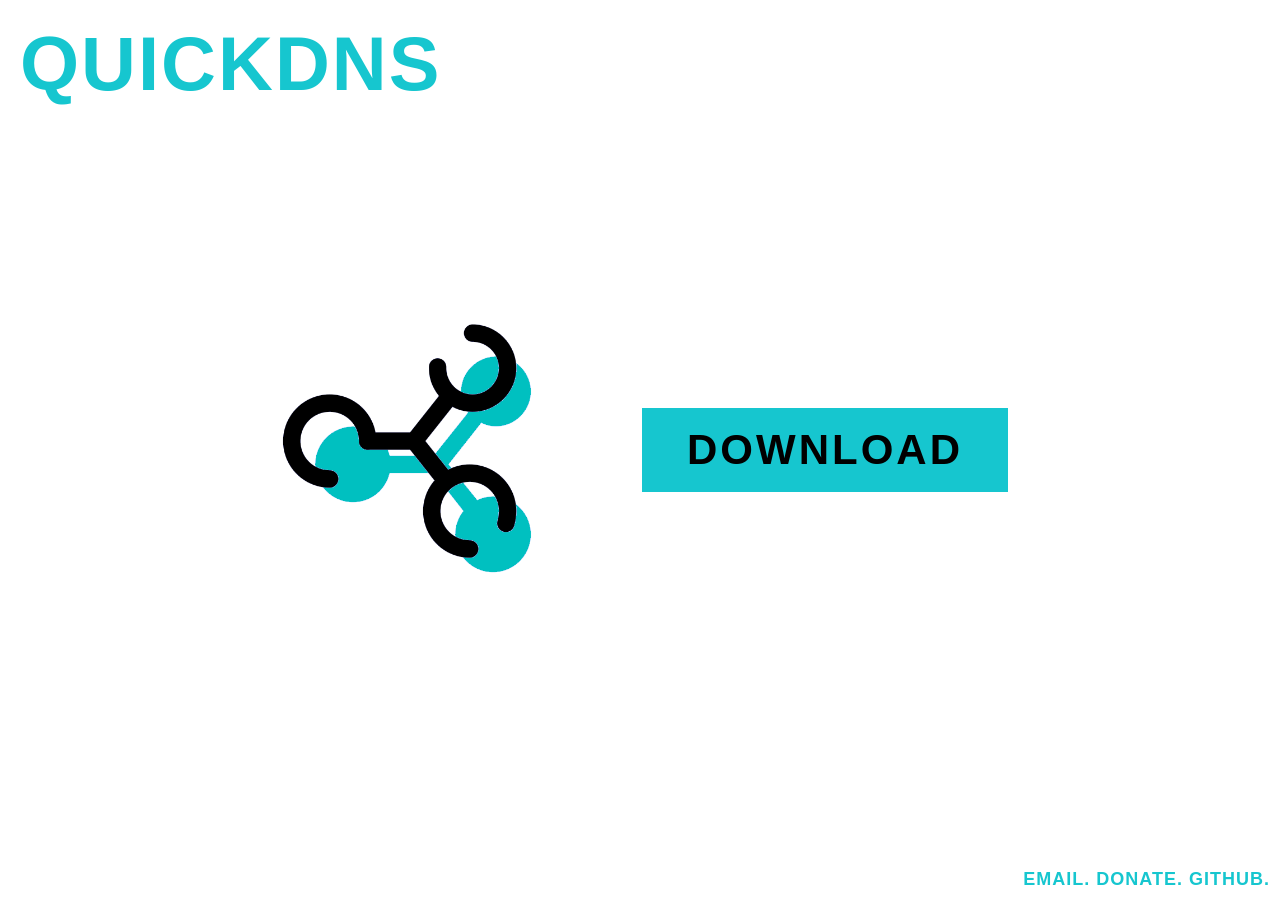
==== index.html @ 4ddc8aaa "Add files via upload" ====
<!DOCTYPE html>
<html lang="en">
<head>
    <meta charset="UTF-8">
    <meta name="viewport" content="width=device-width, initial-scale=1.0">
    <title>QuickDNS</title>

    <link rel="stylesheet" href="main.css">
</head>
<body>

    <header>
        <h1>QuickDNS</h1>
    </header>

    <main class="container">

        <img src="logo.png" class="logo" alt="QuickDNS">

        <a href="QuickDNS.zip" class="download-btn">
            DOWNLOAD
        </a>

    </main>

    <footer>
        <a href="mailto:cruelamirali@gmail.com">
            EMAIL.</span>
        </a>
        <a href="https://daramet.com/QuickDNS">
            DONATE.</span>
        </a>
                <a href="https://github.com/Amirali117">
            GITHUB.</span>
        </a>
    </footer>

</body>
</html>
---- main.css ----
/* Reset */

*{
    margin:0;
    padding:0;
    box-sizing:border-box;
}

body{

    background:#ffffff;
    font-family:Arial, Helvetica, sans-serif;

    width:100%;
    height:100vh;
    overflow:hidden;
}

/* Main */
header{
    position: fixed;
    top: 20px;
    left: 20px;
}

header h1{
    margin: 0;
    font-family: "Xolonium", Gadget, sans-serif;
    font-size: 76px;      /* اندازه بزرگ‌تر */
    font-weight: 900;
    color: #16c6cf;       /* همان رنگ دکمه */
    letter-spacing: 2px;
    text-transform: uppercase;
}

.container{

    width:100%;
    height:100vh;

    display:flex;
    justify-content:center;
    align-items:center;
    gap:90px;
}

/* Logo */

.logo{

    width:280px;
    user-select:none;
}

/* Download Button */

.download-btn{

    text-decoration:none;

    background:#16c6cf;
    color:#000;

    padding:18px 45px;

    font-size:42px;
    font-weight:bold;
    letter-spacing:3px;

    transition:.25s;

    display:inline-block;
}

.download-btn:hover{

    background:#11dce6;

    transform:scale(1.05);
}

/* Footer */

footer{
    position: fixed;
    bottom: 10px;
    right: 10px;
}

footer a{
    text-decoration: none;
    font-size: 18px;
    font-weight: bold;
    color: #16c6cf;
    letter-spacing: 1px;
}

footer span{
    color: #000;
}

/* Responsive */

@media(max-width:900px){

.container{

    flex-direction:column;
    gap:50px;
}

.logo{

    width:220px;
}

.download-btn{

    font-size:30px;
}

footer{

    right:20px;
    bottom:20px;
}

footer a{

    font-size:30px;
}

}
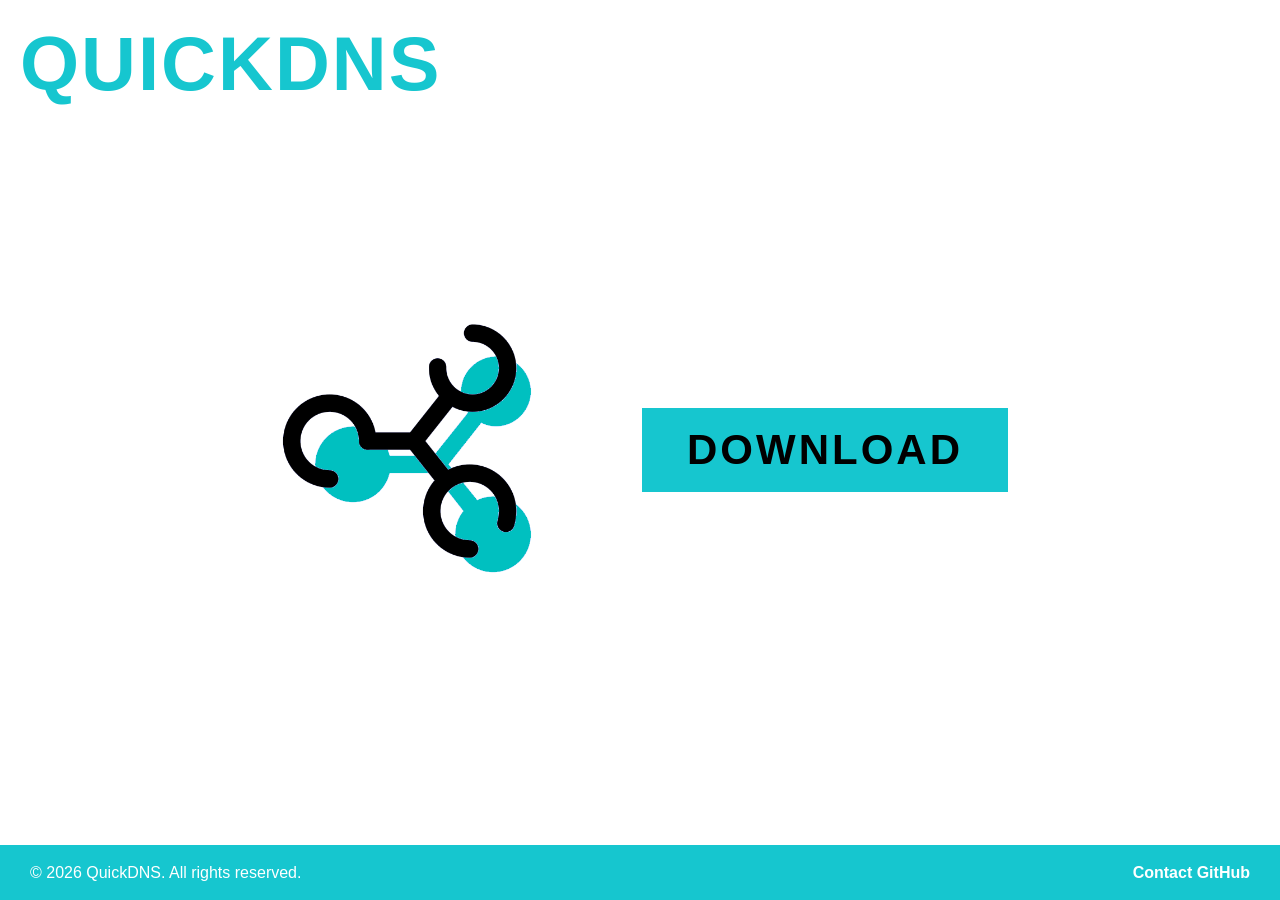
==== commit 1e22a087: "Add files via upload" ====
--- a/index.html
+++ b/index.html
@@ -24,15 +24,14 @@
     </main>
 
     <footer>
-        <a href="mailto:cruelamirali@gmail.com">
-            EMAIL.</span>
-        </a>
-        <a href="https://daramet.com/QuickDNS">
-            DONATE.</span>
-        </a>
-                <a href="https://github.com/Amirali117">
-            GITHUB.</span>
-        </a>
+    <div class="copyright">
+        © 2026 QuickDNS. All rights reserved.
+    </div>
+
+    <div class="footer-links">
+        <a href="mailto:cruelamirali@gmail.com">Contact</a>
+        <a href="https://github.com">GitHub</a>
+    </div>
     </footer>
 
 </body>
--- a/main.css
+++ b/main.css
@@ -1,4 +1,3 @@
-/* Reset */
 
 *{
     margin:0;
@@ -16,7 +15,6 @@
     overflow:hidden;
 }
 
-/* Main */
 header{
     position: fixed;
     top: 20px;
@@ -26,9 +24,9 @@
 header h1{
     margin: 0;
     font-family: "Xolonium", Gadget, sans-serif;
-    font-size: 76px;      /* اندازه بزرگ‌تر */
+    font-size: 76px;
     font-weight: 900;
-    color: #16c6cf;       /* همان رنگ دکمه */
+    color: #16c6cf;
     letter-spacing: 2px;
     text-transform: uppercase;
 }
@@ -44,15 +42,11 @@
     gap:90px;
 }
 
-/* Logo */
-
 .logo{
 
     width:280px;
     user-select:none;
 }
-
-/* Download Button */
 
 .download-btn{
 
@@ -79,27 +73,36 @@
     transform:scale(1.05);
 }
 
-/* Footer */
-
 footer{
     position: fixed;
-    bottom: 10px;
-    right: 10px;
+    bottom: 0;
+    left: 0;
+
+    width: 100%;
+    height: 55px;
+
+    background: #16c6cf;
+
+    display: flex;
+    justify-content: space-between;
+    align-items: center;
+
+    padding: 0 30px;
 }
 
-footer a{
-    text-decoration: none;
-    font-size: 18px;
-    font-weight: bold;
-    color: #16c6cf;
-    letter-spacing: 1px;
+footer .copyright{
+    color: #fff;
 }
 
-footer span{
-    color: #000;
+footer .footer-links a{
+    color: #fff !important;
+    text-decoration: none;
+    font-weight: bold;
 }
 
-/* Responsive */
+footer .footer-links a:hover{
+    color: #fff;
+}
 
 @media(max-width:900px){
 
